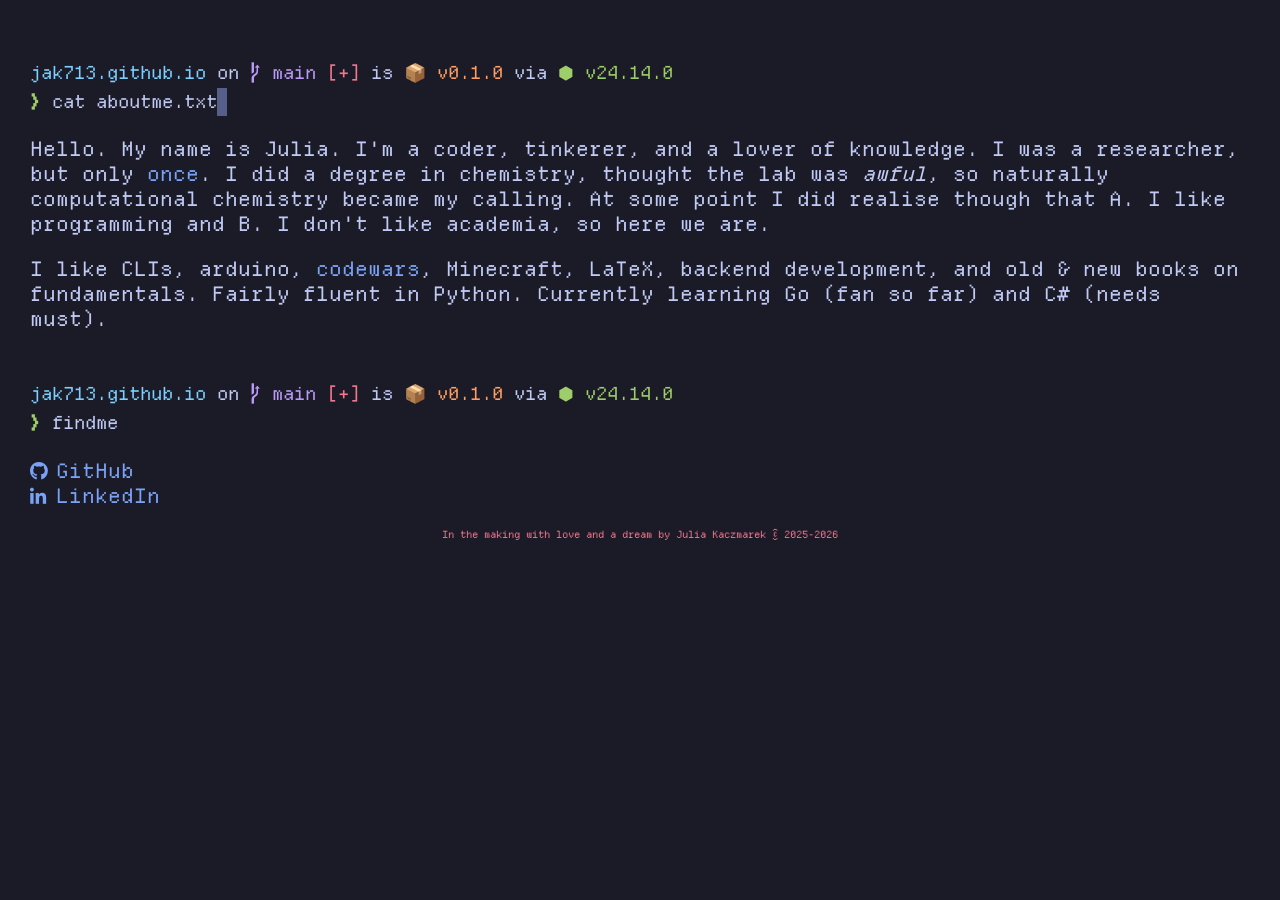
==== index.html @ a5b88446 "update, purge" ====
<!DOCTYPE html>
<html lang="en">
<head>
<meta charset="UTF-8">
    <link rel="stylesheet" href="style.css">
    <link rel="icon" type="image/x-icon" href="assets/brain-icon.svg">
    <title>Julia (The Finest Dev)</title>
</head>
<body>

<div class="prompt">
<span class="path">jak713.github.io</span><span class="plain"> on </span><span class="branch">&#xe0a0;</span><span class="branch"> main </span><span class="status">[+]</span><span class="plain"> is </span><span class="crate">📦 v0.1.0</span><span class="plain"> via </span><span class="node-icon">⬢</span><span class="version"> v24.14.0</span>
<span class="starship">❯ <span class="type"> cat aboutme.txt</span></span>
</div>
<section class="output">

<p>Hello. My name is Julia. I'm a coder, tinkerer, and a lover of knowledge. I was a researcher, but only <a href="https://scholar.google.com/citations?user=TMcG450AAAAJ&hl=en">once</a>. I did a degree in chemistry, thought the lab was <i>awful</i>, so naturally computational chemistry became my calling. At some point I did realise though that A. I like programming and B. I don't like academia, so here we are.</p>

<p>I like CLIs, arduino, <a class="codewars" href="https://www.codewars.com/users/jak713">codewars</a>, Minecraft, LaTeX, backend development, and old & new books on fundamentals. Fairly fluent in Python. Currently learning Go (fan so far) and C# (needs must).</p>

<div class="prompt">
<span class="path">jak713.github.io</span><span class="plain"> on </span><span class="branch">&#xe0a0;</span><span class="branch"> main </span><span class="status">[+]</span><span class="plain"> is </span><span class="crate">📦 v0.1.0</span><span class="plain"> via </span><span class="node-icon">⬢</span><span class="version"> v24.14.0</span>
<span class="starship">❯<span class="plain"> findme </span></span>
</div>
<ul>
     
    <li><a class="github" href="https://github.com/jak713" target="_blank">&#xf09b; GitHub</a></li>
    <li><a class="linkedin" href="https://linkedin.com/in/yuliakaczmarek" target="_blank">&#xf0e1; LinkedIn</a></li>
</ul>

</section>

<footer>In the making with love and a dream by Julia Kaczmarek © 2025-2026</footer>
</body>
</html>
---- style.css ----
:root {
    --tn-red: #f7768e;
    --tn-orange: #ff9e64;
    --tn-yellow: #e0af68;
    --tn-white: #cfc9c2;
    --tn-green: #9ece6a;
    --tn-teal: #73dacb;
    --tn-cyan-light: #b4f9f8;
    --tn-cyan: #2ac3de;
    --tn-blue-light: #7dcfff;
    --tn-blue: #7aa2f7;
    --tn-purple: #bb9af7;
    --tn-lavender: #c0caf5;
    --tn-lavender-grey: #a9b1d6;
    --tn-gray-blue: #9aa5ce;
    --tn-dark-blue-grey: #565f89;
    --tn-darker-grey: 	#414868;
    --tn-bg: 	#1a1b26;
}

@font-face {
  font-family: DepartureMono; 
  src: url('assets/DepartureMono-1.500/DepartureMonoNerdFont-Regular.otf'); 
}

body {
  background: var(--tn-bg);
  color: var(--tn-lavender);
  font-family: DepartureMono;
  margin: 0;
  padding: 30px;
  font-size: 16px;
}

body::selection {
  background-color: var(--tn-orange);
  color: var(--tn-darker-grey);
}


footer {
  text-align: center;
  font-size: x-small;
  color: var(--tn-red);
}

a,
.codewars,
.github,
.linkedin {
  text-decoration: none;
  background-repeat: no-repeat;
  background-position: 0 100%;
  background-size: 0% 2px;
  background-image: linear-gradient(var(--link-color), var(--link-color));
  transition: background-size 0.5s ease-in-out;
}

a {
  color: var(--tn-blue);
  --link-color: var(--tn-blue);
}

.codewars {
  --link-color: var(--tn-red);
}

.github {
  --link-color: #0FBF3E;
}

.linkedin {
  --link-color: #0077B5;
}

a:hover,
.codewars:hover,
.github:hover,
.linkedin:hover {
  background-size: 100% 2px;
}

.prompt {    
  font-size: 18px;
  line-height: 1.6;
  border-radius: 6px;
  white-space: pre;
  }

.path     { color: var(--tn-blue-light); }   
.plain    { color: var(--tn-lavender); } 
.branch   { color: var(--tn-purple); }   
.status   { color: var(--tn-red); } 
.crate    { color: var(--tn-orange);}
.node-icon { color: var(--tn-green); }   
.version   { color: var(--tn-green); }   
.starship    { color: var(--tn-green); }   

.output {
  width: 100%;
  max-width: 95ch;
  visibility: hidden; 
  animation: appear 0s ease 2s forwards;
}

.type {
  display: inline-flex;
  color: var(--tn-lavender);
  width: 15ch;
  animation: typing 1.5s steps(10), blink .5s step-end infinite alternate;
  white-space: nowrap;
  overflow: hidden;
  border-right: 10px solid var(--tn-dark-blue-grey);
}

ul {
  list-style-type: none;
  padding: 0px;
}

@keyframes appear {
  0% {visibility: hidden;}
  100% { visibility: visible;}
}

@keyframes blink {
  50% { border-color: transparent;}
}

@keyframes typing {
  0% { width: 0; }
  100% { width: 15ch; }
}

@media (min-width:600px) {
  body {
    font-size: 1.25rem;
  }
}
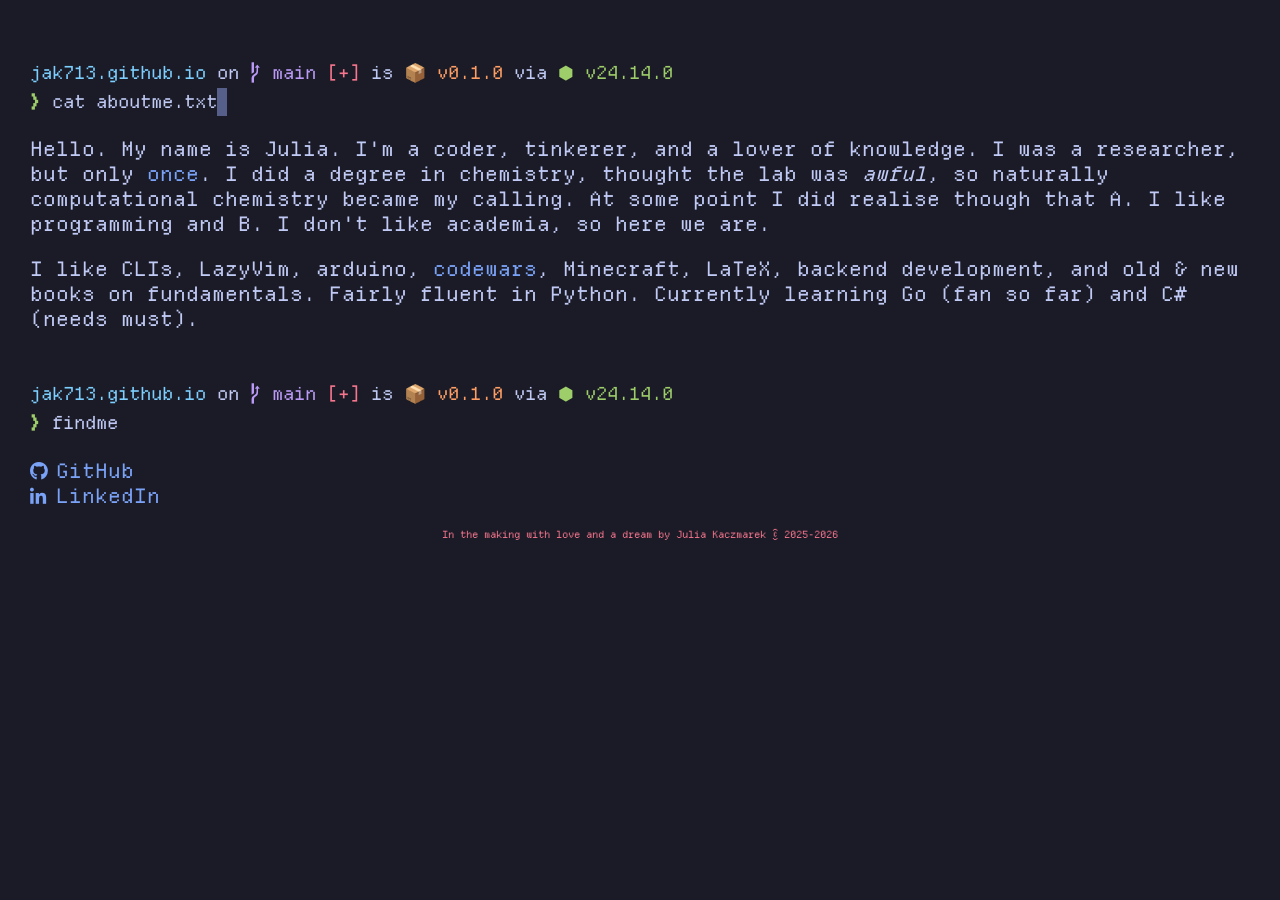
==== commit 146164cd: "how could i forget" ====
--- a/index.html
+++ b/index.html
@@ -16,7 +16,7 @@
 
 <p>Hello. My name is Julia. I'm a coder, tinkerer, and a lover of knowledge. I was a researcher, but only <a href="https://scholar.google.com/citations?user=TMcG450AAAAJ&hl=en">once</a>. I did a degree in chemistry, thought the lab was <i>awful</i>, so naturally computational chemistry became my calling. At some point I did realise though that A. I like programming and B. I don't like academia, so here we are.</p>
 
-<p>I like CLIs, arduino, <a class="codewars" href="https://www.codewars.com/users/jak713">codewars</a>, Minecraft, LaTeX, backend development, and old & new books on fundamentals. Fairly fluent in Python. Currently learning Go (fan so far) and C# (needs must).</p>
+<p>I like CLIs, LazyVim, arduino, <a class="codewars" href="https://www.codewars.com/users/jak713">codewars</a>, Minecraft, LaTeX, backend development, and old & new books on fundamentals. Fairly fluent in Python. Currently learning Go (fan so far) and C# (needs must).</p>
 
 <div class="prompt">
 <span class="path">jak713.github.io</span><span class="plain"> on </span><span class="branch">&#xe0a0;</span><span class="branch"> main </span><span class="status">[+]</span><span class="plain"> is </span><span class="crate">📦 v0.1.0</span><span class="plain"> via </span><span class="node-icon">⬢</span><span class="version"> v24.14.0</span>
@@ -32,4 +32,4 @@
 
 <footer>In the making with love and a dream by Julia Kaczmarek © 2025-2026</footer>
 </body>
-</html>+</html>
--- a/style.css
+++ b/style.css
@@ -30,7 +30,6 @@
   font-family: DepartureMono;
   margin: 0;
   padding: 30px;
-  font-size: 16px;
 }
 
 body::selection {
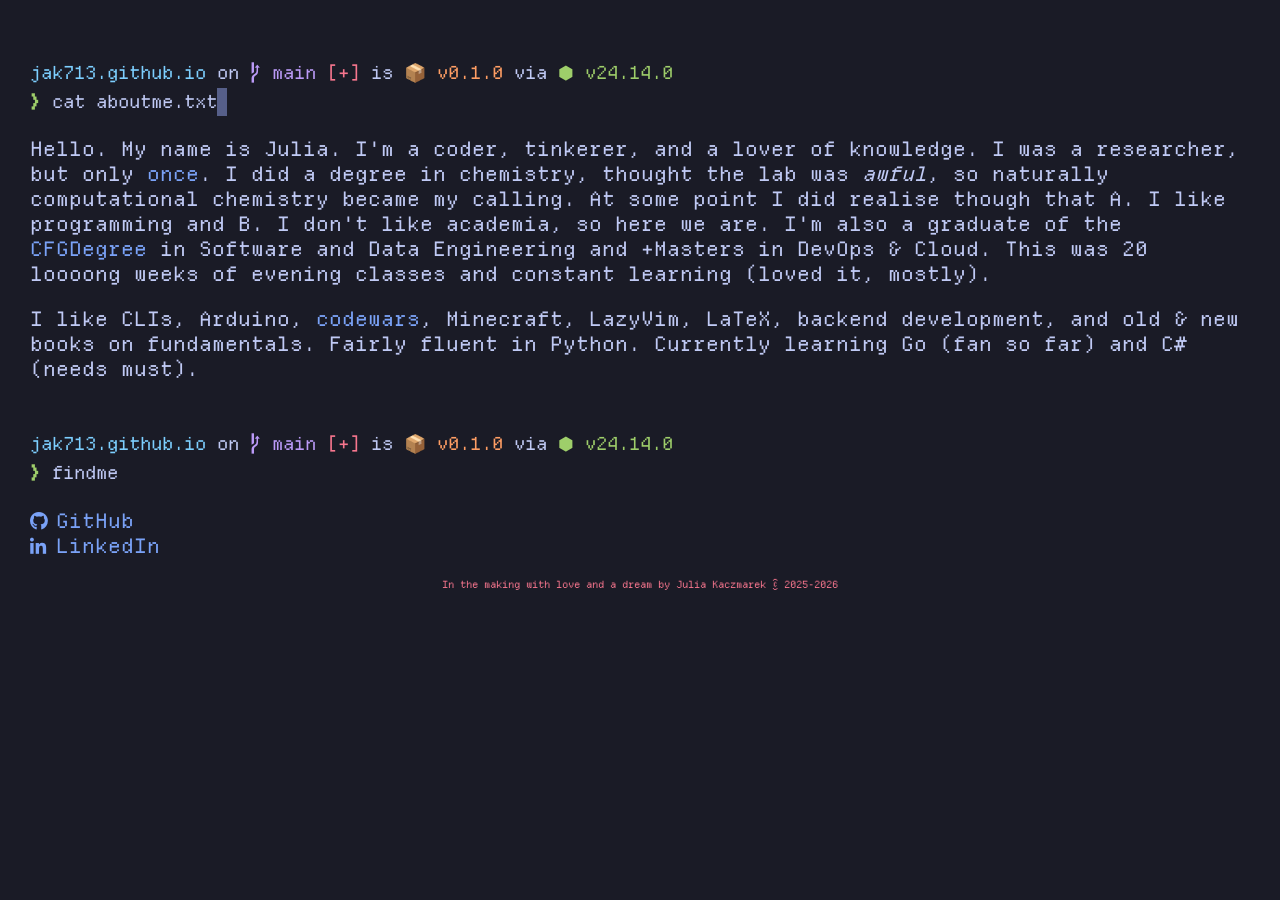
==== commit f812927c: "add to index.html" ====
--- a/index.html
+++ b/index.html
@@ -14,9 +14,9 @@
 </div>
 <section class="output">
 
-<p>Hello. My name is Julia. I'm a coder, tinkerer, and a lover of knowledge. I was a researcher, but only <a href="https://scholar.google.com/citations?user=TMcG450AAAAJ&hl=en">once</a>. I did a degree in chemistry, thought the lab was <i>awful</i>, so naturally computational chemistry became my calling. At some point I did realise though that A. I like programming and B. I don't like academia, so here we are.</p>
+<p>Hello. My name is Julia. I'm a coder, tinkerer, and a lover of knowledge. I was a researcher, but only <a href="https://scholar.google.com/citations?user=TMcG450AAAAJ&hl=en">once</a>. I did a degree in chemistry, thought the lab was <i>awful</i>, so naturally computational chemistry became my calling. At some point I did realise though that A. I like programming and B. I don't like academia, so here we are. I'm also a graduate of the <a href="https://codefirstgirls.com/courses/cfgdegree/">CFGDegree</a> in Software and Data Engineering and +Masters in DevOps & Cloud. This was 20 loooong weeks of evening classes and constant learning (loved it, mostly).</p>
 
-<p>I like CLIs, LazyVim, arduino, <a class="codewars" href="https://www.codewars.com/users/jak713">codewars</a>, Minecraft, LaTeX, backend development, and old & new books on fundamentals. Fairly fluent in Python. Currently learning Go (fan so far) and C# (needs must).</p>
+<p>I like CLIs, Arduino, <a class="codewars" href="https://www.codewars.com/users/jak713">codewars</a>, Minecraft, LazyVim, LaTeX, backend development, and old & new books on fundamentals. Fairly fluent in Python. Currently learning Go (fan so far) and C# (needs must).</p>
 
 <div class="prompt">
 <span class="path">jak713.github.io</span><span class="plain"> on </span><span class="branch">&#xe0a0;</span><span class="branch"> main </span><span class="status">[+]</span><span class="plain"> is </span><span class="crate">📦 v0.1.0</span><span class="plain"> via </span><span class="node-icon">⬢</span><span class="version"> v24.14.0</span>
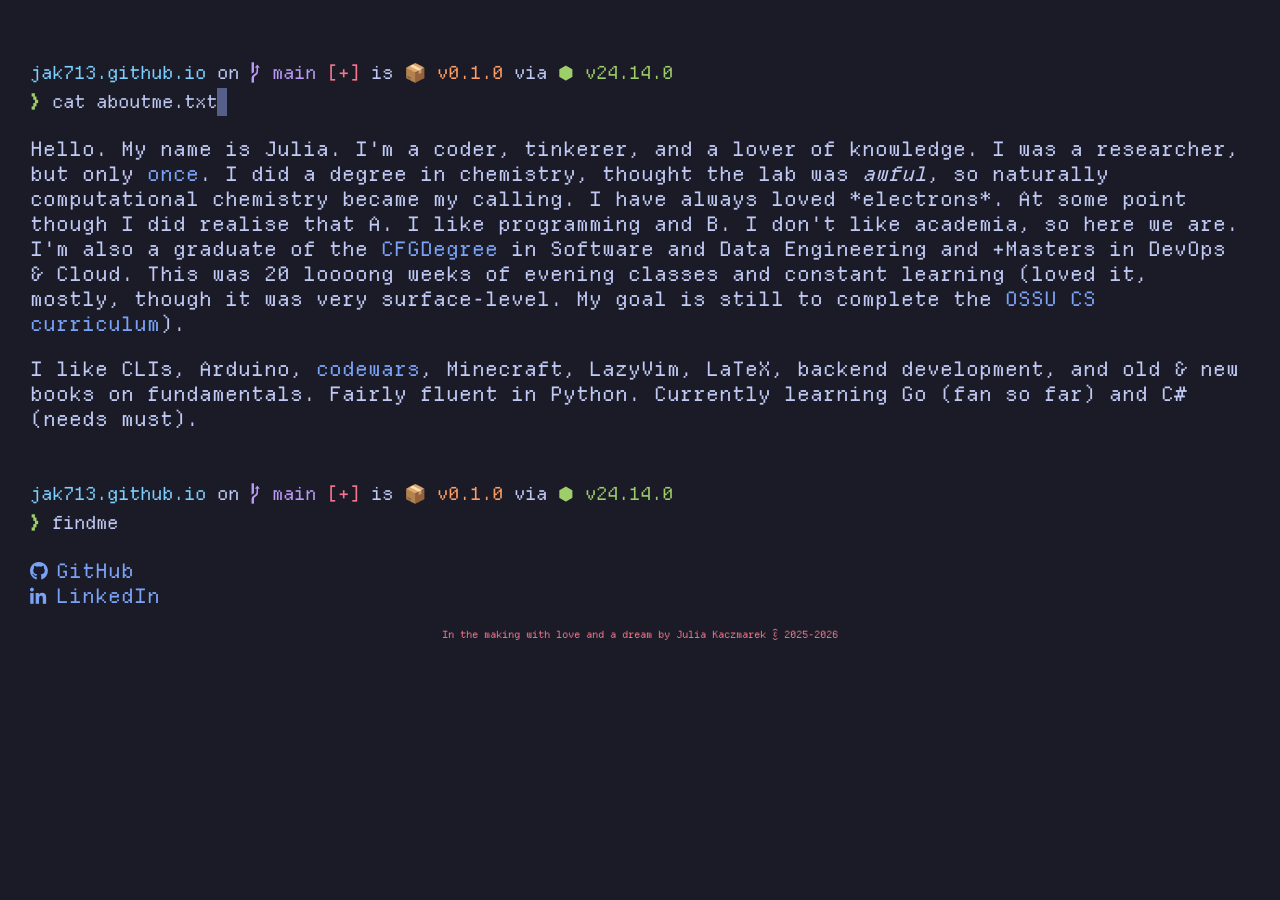
==== commit 96e6dee0: "update" ====
--- a/index.html
+++ b/index.html
@@ -14,7 +14,7 @@
 </div>
 <section class="output">
 
-<p>Hello. My name is Julia. I'm a coder, tinkerer, and a lover of knowledge. I was a researcher, but only <a href="https://scholar.google.com/citations?user=TMcG450AAAAJ&hl=en">once</a>. I did a degree in chemistry, thought the lab was <i>awful</i>, so naturally computational chemistry became my calling. At some point I did realise though that A. I like programming and B. I don't like academia, so here we are. I'm also a graduate of the <a href="https://codefirstgirls.com/courses/cfgdegree/">CFGDegree</a> in Software and Data Engineering and +Masters in DevOps & Cloud. This was 20 loooong weeks of evening classes and constant learning (loved it, mostly).</p>
+<p>Hello. My name is Julia. I'm a coder, tinkerer, and a lover of knowledge. I was a researcher, but only <a href="https://scholar.google.com/citations?user=TMcG450AAAAJ&hl=en">once</a>. I did a degree in chemistry, thought the lab was <i>awful</i>, so naturally computational chemistry became my calling. I have always loved *electrons*. At some point though I did realise that A. I like programming and B. I don't like academia, so here we are. I'm also a graduate of the <a class="cfg" href="https://codefirstgirls.com/courses/cfgdegree/">CFGDegree</a> in Software and Data Engineering and +Masters in DevOps & Cloud. This was 20 loooong weeks of evening classes and constant learning (loved it, mostly, though it was very surface-level. My goal is still to complete the <a href="https://github.com/ossu/computer-science">OSSU CS curriculum</a>).</p>
 
 <p>I like CLIs, Arduino, <a class="codewars" href="https://www.codewars.com/users/jak713">codewars</a>, Minecraft, LazyVim, LaTeX, backend development, and old & new books on fundamentals. Fairly fluent in Python. Currently learning Go (fan so far) and C# (needs must).</p>
 
--- a/style.css
+++ b/style.css
@@ -45,6 +45,7 @@
 }
 
 a,
+.cfg,
 .codewars,
 .github,
 .linkedin {
@@ -61,6 +62,10 @@
   --link-color: var(--tn-blue);
 }
 
+.cfg {
+  --link-color: #E35795;
+}
+
 .codewars {
   --link-color: var(--tn-red);
 }
@@ -74,6 +79,7 @@
 }
 
 a:hover,
+.cfg:hover,
 .codewars:hover,
 .github:hover,
 .linkedin:hover {
@@ -136,4 +142,4 @@
   body {
     font-size: 1.25rem;
   }
-}+}
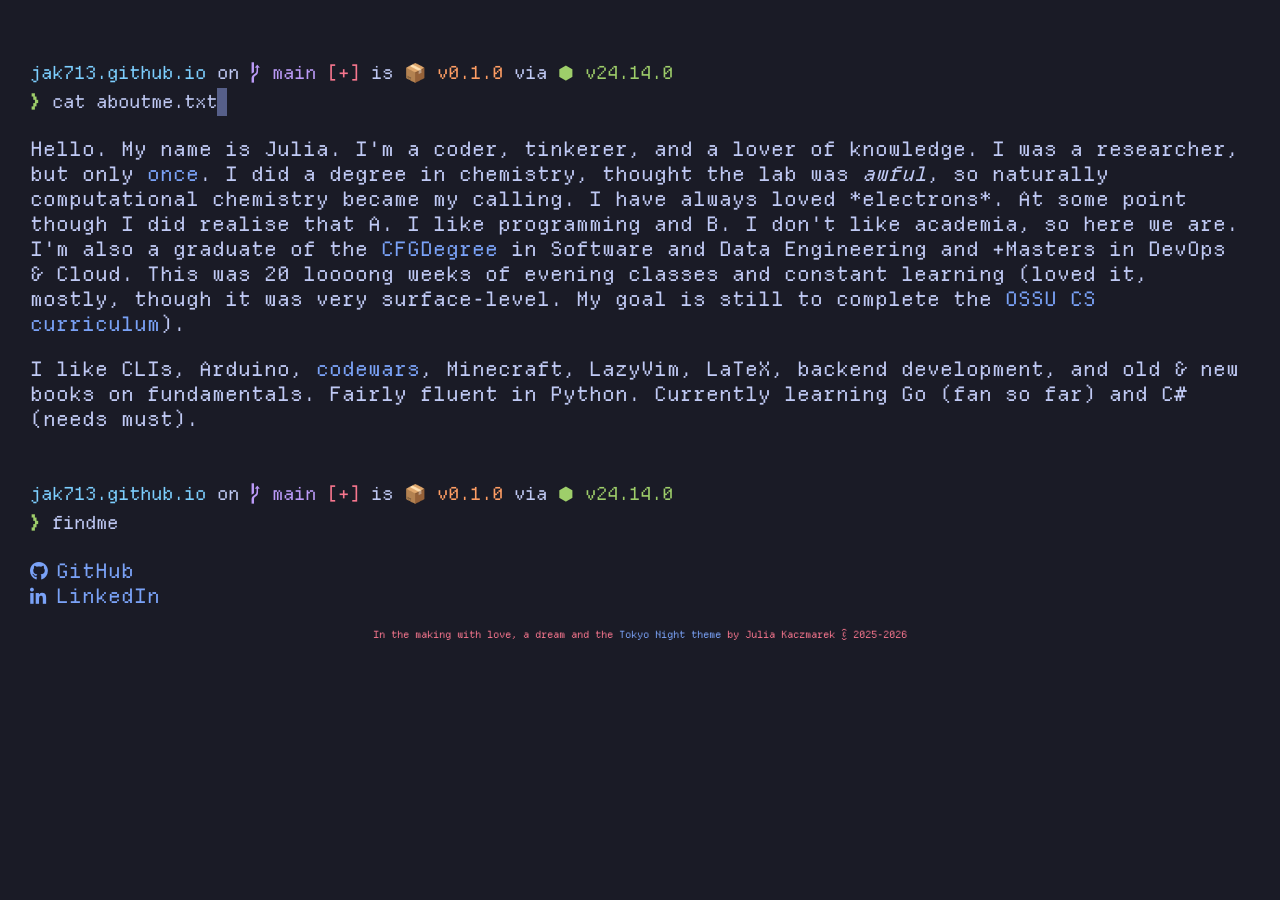
==== commit e04ad7a7: "add mention of tokyo night theme in footnote" ====
--- a/index.html
+++ b/index.html
@@ -30,6 +30,7 @@
 
 </section>
 
-<footer>In the making with love and a dream by Julia Kaczmarek © 2025-2026</footer>
+<footer>In the making with love, a dream and the <a href="https://github.com/tokyo-night/tokyo-night-vscode-theme">Tokyo Night theme</a> by Julia Kaczmarek © 2025-2026</footer>
+
 </body>
 </html>
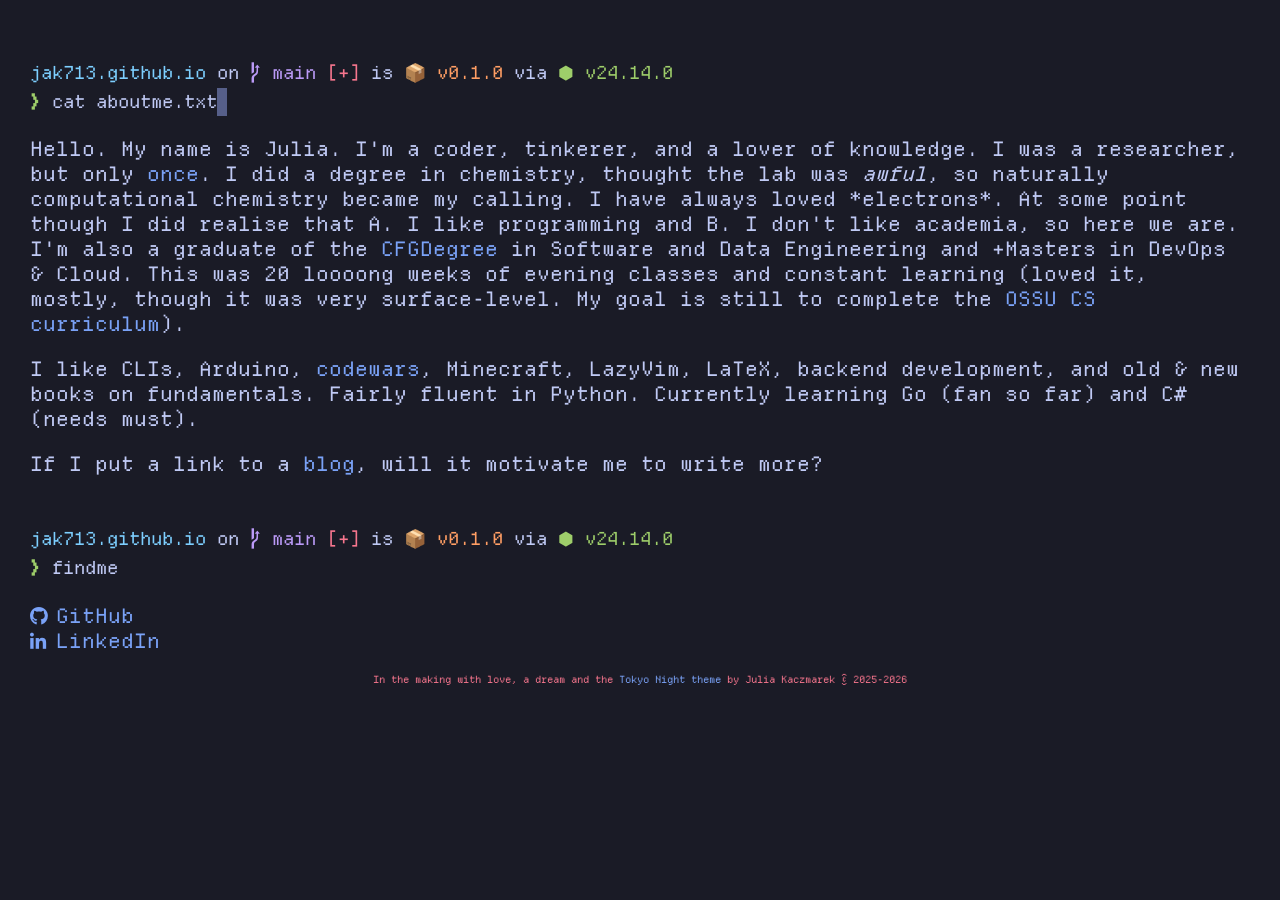
==== commit eb8951bd: "add link to blog" ====
--- a/index.html
+++ b/index.html
@@ -18,6 +18,8 @@
 
 <p>I like CLIs, Arduino, <a class="codewars" href="https://www.codewars.com/users/jak713">codewars</a>, Minecraft, LazyVim, LaTeX, backend development, and old & new books on fundamentals. Fairly fluent in Python. Currently learning Go (fan so far) and C# (needs must).</p>
 
+<p>If I put a link to a <a href="/blog/">blog</a>, will it motivate me to write more?</p>
+
 <div class="prompt">
 <span class="path">jak713.github.io</span><span class="plain"> on </span><span class="branch">&#xe0a0;</span><span class="branch"> main </span><span class="status">[+]</span><span class="plain"> is </span><span class="crate">📦 v0.1.0</span><span class="plain"> via </span><span class="node-icon">⬢</span><span class="version"> v24.14.0</span>
 <span class="starship">❯<span class="plain"> findme </span></span>
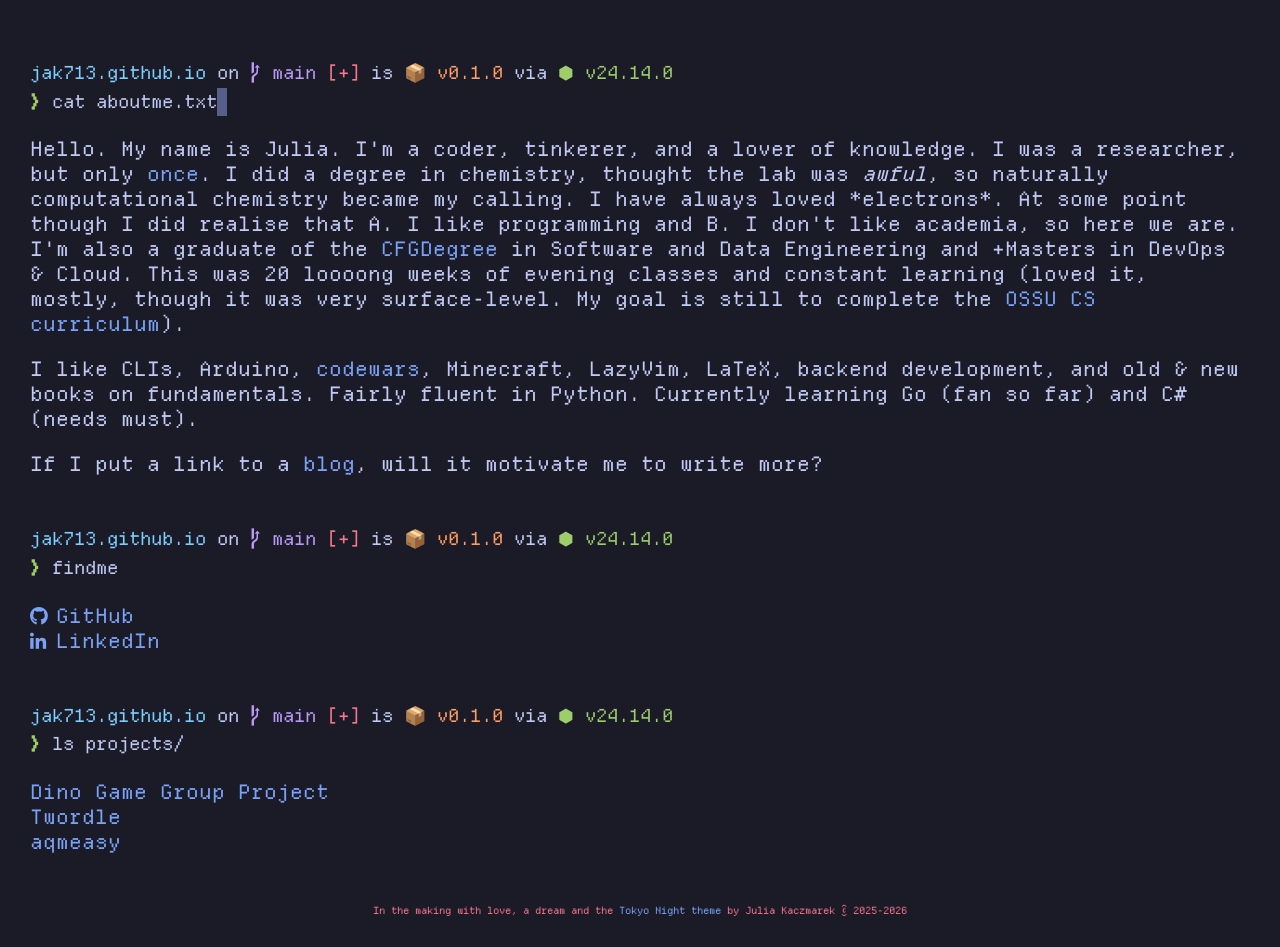
==== commit d45f60ef: "add some projects" ====
--- a/index.html
+++ b/index.html
@@ -25,9 +25,19 @@
 <span class="starship">❯<span class="plain"> findme </span></span>
 </div>
 <ul>
-     
     <li><a class="github" href="https://github.com/jak713" target="_blank">&#xf09b; GitHub</a></li>
     <li><a class="linkedin" href="https://linkedin.com/in/yuliakaczmarek" target="_blank">&#xf0e1; LinkedIn</a></li>
+</ul>
+
+
+<div class="prompt">
+<span class="path">jak713.github.io</span><span class="plain"> on </span><span class="branch">&#xe0a0;</span><span class="branch"> main </span><span class="status">[+]</span><span class="plain"> is </span><span class="crate">📦 v0.1.0</span><span class="plain"> via </span><span class="node-icon">⬢</span><span class="version"> v24.14.0</span>
+<span class="starship">❯<span class="plain"> ls projects/ </span></span>
+</div>
+<ul>
+    <li><a href="/theBetterDinoGame" target="_blank">Dino Game Group Project</a></li>
+    <li><a href="https://github.com/jak713/twordle" target="_blank">Twordle</a></li>
+    <li><a href="https://github.com/TheAlegreGroup/aqmeasy" target="_blank">aqmeasy</a></li>
 </ul>
 
 </section>
--- a/style.css
+++ b/style.css
@@ -42,6 +42,7 @@
   text-align: center;
   font-size: x-small;
   color: var(--tn-red);
+  margin-top: 50px;
 }
 
 a,
@@ -60,6 +61,10 @@
 a {
   color: var(--tn-blue);
   --link-color: var(--tn-blue);
+}
+
+a:hover {
+    color: var(--tn-yellow);
 }
 
 .cfg {
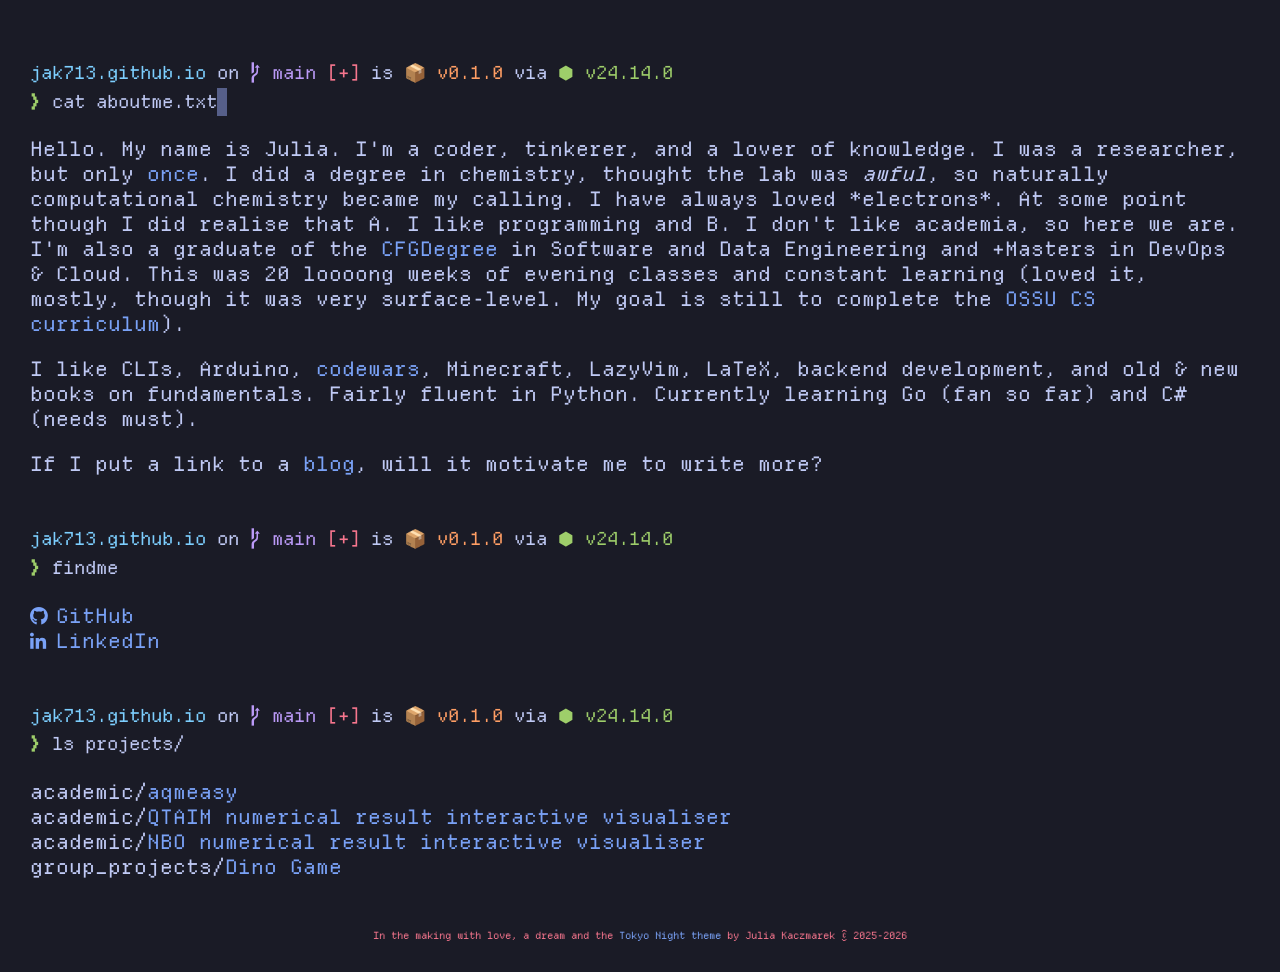
==== commit 4ea5a61f: "update" ====
--- a/index.html
+++ b/index.html
@@ -35,9 +35,10 @@
 <span class="starship">❯<span class="plain"> ls projects/ </span></span>
 </div>
 <ul>
-    <li><a href="/theBetterDinoGame" target="_blank">Dino Game Group Project</a></li>
-    <li><a href="https://github.com/jak713/twordle" target="_blank">Twordle</a></li>
-    <li><a href="https://github.com/TheAlegreGroup/aqmeasy" target="_blank">aqmeasy</a></li>
+    <li>academic/<a href="https://github.com/TheAlegreGroup/aqmeasy" target="_blank">aqmeasy</a></li>
+    <li>academic/<a href="https://github.com/jak713/qtaim-vis" target="_blank">QTAIM numerical result interactive visualiser</a></li>
+    <li>academic/<a href="https://github.com/jak713/nbo-vis" target="_blank">NBO numerical result interactive visualiser</a></li>
+    <li>group_projects/<a href="/theBetterDinoGame" target="_blank">Dino Game</a></li>
 </ul>
 
 </section>
